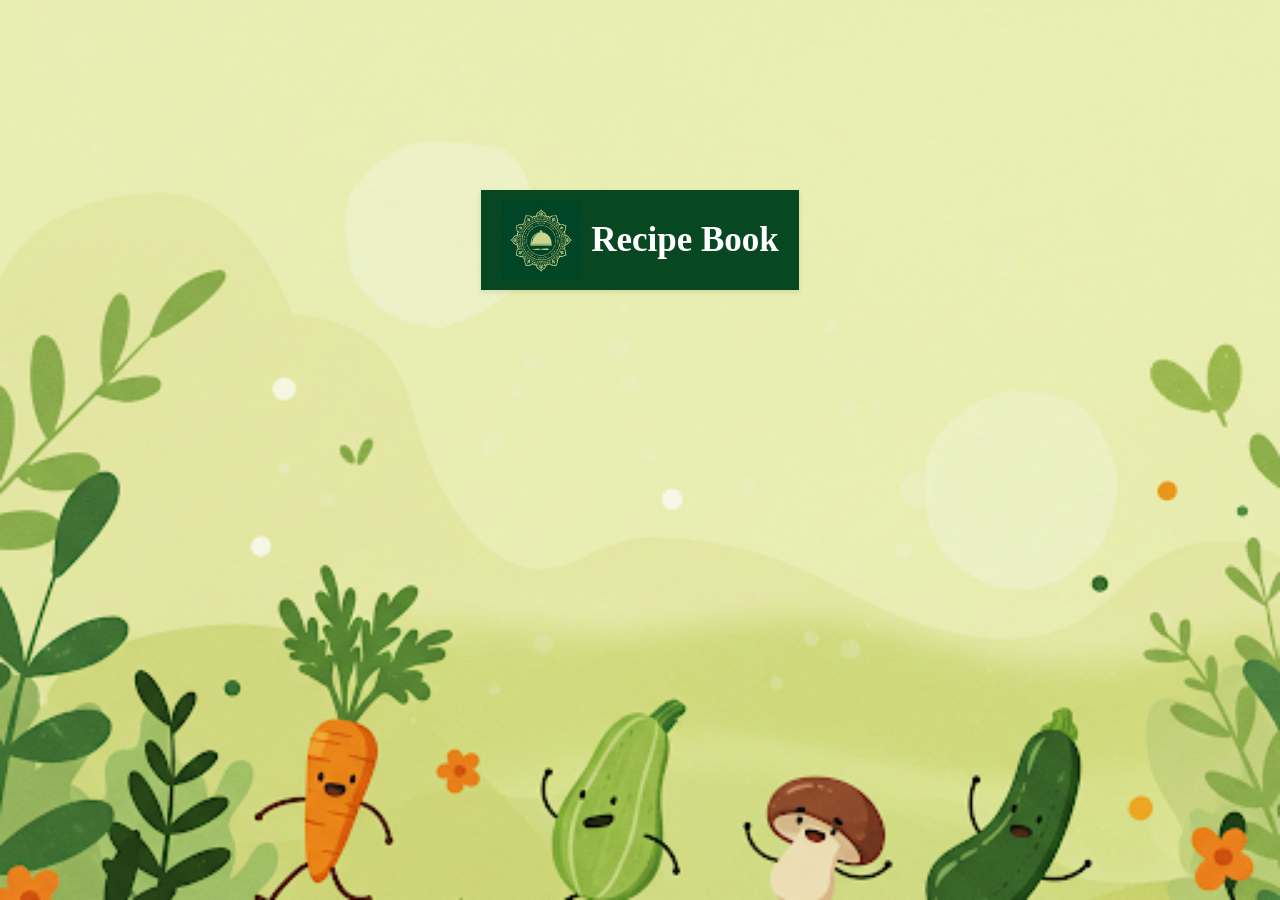
==== index.html @ 86384528 "Fix file paths in index.html after moving from pages directory to root" ====
<!DOCTYPE html>
<html lang="en">
  <head>
    <meta charset="UTF-8" />
    <meta http-equiv="X-UA-Compatible" content="IE=edge" />
    <meta name="viewport" content="width=device-width, initial-scale=1.0" />
    <title>Recipe Book App</title>
    <link rel="stylesheet" href="css/style-desktop.css" />
    <link rel="stylesheet" href="css/style-mobile.css" />
  </head>

  <body>
    <header>
      <div class="center-content">
        <img src="images/log1.png" alt="Logo" id="logo">
        <h1>Recipe Book</h1>
      </div>

    </header>
    <div class="container">
      <ul id="recipe-list" class="recipe-list">
      </ul>
    </div>
    <script src="js/config.js"></script>
    <script src="js/script.js"></script>
    
  </body>
</html>
---- css/style-desktop.css ----
/* General Reset */
body {
  margin: 0;
  padding: 0;
  font-family: Arial, sans-serif;
  background-image: url('../images/low-poly-grid-haikei.svg'); /* Light background for contrast */
}

/* Header Styling */
header {
  background: #074823; /* Green theme color */
  color: #fff;
  padding: 10px 20px;
  display: flex;
  align-items: center;
  justify-content: space-between;
  box-shadow: 0 2px 5px rgba(0, 0, 0, 0.1); /* Subtle shadow */
}

.center-content {
  display: flex;
  align-items: center;
  justify-content: center;
  flex-grow: 1;
}

#logo {
  width: 80px;
  height: auto;
  margin-right: 10px;
}

h1 {
  margin: 0;
  font-size: 35px;
  font-family: 'Georgia', serif; /* Elegant font for recipe website */
  color: #fff;
}

.login-button {
  background-color: #32CD32; /* Bright green for buttons */
  color: white;
  padding: 8px 16px;
  text-decoration: none;
  border-radius: 5px;
  transition: background 0.3s ease;
  font-weight: bold;
}

.login-button:hover {
  background-color: #228B22; /* Darker green on hover */
}

/* Container Styling */
.container {
  margin: 0 auto;
  max-width: 1200px;
  padding: 20px;
}

/* Recipe List Styling */
.recipe-list {
  list-style: none;
  margin: 0;
  padding: 0;
}

.recipe-item {
  display: flex;
  align-items: center;
  justify-content: space-between;
  margin-bottom: 20px;
  box-shadow: 0 2px 5px rgba(0, 0, 0, 0.1); /* Softer shadow */
  border-radius: 10px; /* Rounded corners */
  overflow: hidden;
  background: #fff; /* White background for recipe items */
  transition: transform 0.3s ease, box-shadow 0.3s ease;
}

.recipe-item:hover {
  transform: translateY(-5px); /* Lift effect on hover */
  box-shadow: 0 5px 15px rgba(0, 0, 0, 0.2); /* Stronger shadow on hover */
}

.recipe-item img {
  width: 150px;
  height: 150px;
  object-fit: cover;
  border-radius: 10px 0 0 10px; /* Rounded corners for image */
}

.recipe-item h2 {
  margin: 0;
  font-size: 20px;
  padding: 10px;
  min-width: 200px;
  color: #2E8B57; /* Green theme color */
}

.recipe-item p {
  margin: 0;
  padding: 10px;
  color: #555; /* Darker text for better readability */
}

.recipe-item a {
  background: #32CD32; /* Bright green for buttons */
  color: #fff;
  min-width: 150px;
  padding: 10px;
  text-decoration: none;
  text-transform: uppercase;
  font-size: 14px;
  transition: background 0.3s ease;
  border-radius: 0 10px 10px 0; /* Rounded corners for button */
}

.recipe-item a:hover {
  background: #228B22; /* Darker green on hover */
}

/* Responsive Design */
@media screen and (max-width: 768px) {
  .container {
    max-width: 90%;
  }

  .recipe-item {
    flex-direction: column;
    text-align: center;
  }

  .recipe-item img {
    width: 100%;
    height: auto;
    border-radius: 10px 10px 0 0; /* Rounded corners for top image */
  }

  .recipe-item h2 {
    font-size: 20px;
    padding: 10px 0;
    margin-bottom: 10px;
  }

  .recipe-item p {
    font-size: 14px;
    margin-bottom: 10px;
  }

  .recipe-item a {
    width: 100%;
    border-radius: 0 0 10px 10px; /* Rounded corners for bottom button */
  }
}
 
html, body {
height: 100%;
}
a, button {

cursor: pointer;
}
@keyframes pan {
    100% { background-position: 100% 100% }
    }
    body {
    display: grid;
    place-items: center;
    margin: 0;
    padding: 100%;
    background-image: url("../images/img.png"); background-repeat: no-repeat; background-size: cover;
    animation:
    pan 10s infinite alternate linear;
    background-image: url("../images/img.png"); background-repeat: no-repeat; background-size: cover;
    animation:
    pan 10s infinite alternate linear;
    }
    @media (width >= 500px) {
    body {
    padding: 0;
    }
    }
    .login-card {
        width: 100%;
        padding: 70px 30px 44px; border-radius: 24px;
        background: #000000 ;
        text-align: center;
        }
        @media (width >= 500px) {
        .login-card {
        margin: 0;
        width: 400px;
        }
        }
        .login-card > h2 {
            margin: 0 0 12px; font-size: 36px; font-weight: 600;
            color: #4dbf00;
            }
            .login-card > h3 {
            margin: 0 0 30px; font-weight: 500; font-size: 16px;
            color: #4dbf00;
            }
            .login-form {
            width: 100%;
            margin: 0;
            display: grid;
            gap: 16px;
            }
.login-form > a { color: #4dbf00; }
.login-form > input, 
.login-form > button {width: 100%;
height: 56px;
padding: 0 16px; border-radius: 8px;
}
.login-form > input { border: 2px solid #000000;
}
.login-form > button {
width: 100%;
height: 56px;
border: 0;
background:#4dbf00 ;
color: #000000; font-weight: 600;
}
.submit{
width: 100%;
height: 56px;
border: 0;
background:#4dbf00 ;
color: black; 
font-weight: 600;
margin-top: 5px;
border-radius: 5px;
}
h4{
    color: #000000;
}
---- css/style-mobile.css ----
@media only screen and (max-width: 768px) {
    /* Fix Recipe Book Header */
    .recipe-header {
        position: relative; /* Instead of absolute */
        text-align: center; /* Center align */
        margin-top: 10px; /* Add spacing to prevent overlap */
        z-index: 10;
    }
    
    .recipe-header h1 {
        font-size: 22px;
        padding: 10px;
        background: #074823;
        color: white;
        display: inline-block;
        border-radius: 5px;
    }
    
    /* Fix Recipe Cards Layout */
    .recipe-list {
        display: flex;
        flex-direction: column;
        align-items: center; /* Center cards */
        padding-top: 10px;
    }
    
    .recipe-item {
        width: 90%; /* Ensure it doesn't shrink too much */
        max-width: 350px;
        margin-bottom: 15px;
    }
    
    /* General Styles */
    body {
      margin: 0;
      padding: 0;
      font-family: Arial, sans-serif;
      background-image: url('../images/low-poly-grid-haikei.svg'); /* Same background as desktop */
      background-size: cover;
      background-repeat: no-repeat;
    }
  
    /* Header */
    header {
      display: flex;
      align-items: center;
      justify-content: space-between;
      background: #074823; /* Matching desktop theme */
      padding: 10px;
      box-shadow: 0 2px 4px rgba(0, 0, 0, 0.1);
    }
  
    .center-content {
      display: flex;
      align-items: center;
      justify-content: center;
    }
  
    #logo {
      width: 60px; /* Slightly smaller but still visible */
      margin-right: 8px;
    }
  
    h1 {
      font-size: 25px; /* More readable on mobile */
      margin: 0;
      color: #fff;
    }
  
    .login-button {
      font-size: 14px;
      background: #32CD32;
      color: white;
      padding: 8px 14px;
      border-radius: 5px;
      text-decoration: none;
      font-weight: bold;
      transition: background 0.3s ease;
    }
  
    .login-button:hover {
      background: #228B22;
    }
  
    /* Container */
    .container {
      padding: 15px;
      max-width: 90%;
      margin: auto;
    }
  
    /* Recipe List */
    .recipe-list {
      list-style: none;
      padding: 0;
      display: grid;
      grid-template-columns: 1fr;
      gap: 16px;
    }
  
    .recipe-item {
      background: #fff;
      border-radius: 10px;
      box-shadow: 0 2px 5px rgba(0, 0, 0, 0.1);
      overflow: hidden;
      text-align: center;
      padding: 10px;
      transition: transform 0.3s ease, box-shadow 0.3s ease;
    }
  
    .recipe-item:hover {
      transform: translateY(-5px);
      box-shadow: 0 5px 15px rgba(0, 0, 0, 0.2);
    }
  
    .recipe-item img {
      width: 100%;
      height: auto;
      border-radius: 10px 10px 0 0;
    }
  
    .recipe-item h2 {
      font-size: 20px;
      padding: 10px 0;
      color: #2E8B57;
    }
  
    .recipe-item p {
      font-size: 14px;
      color: #555;
      padding: 5px 10px;
    }
  
    .recipe-item a {
      display: inline-block;
      background: #32CD32;
      color: white;
      text-decoration: none;
      padding: 10px 12px;
      border-radius: 5px;
      font-size: 14px;
      transition: background 0.3s ease;
    }
  
    .recipe-item a:hover {
      background: #228B22;
    }
  
    /* Login Form */
    .login-card {
      width: 90%;
      max-width: 400px;
      background: #000;
      color: white;
      padding: 40px 20px;
      border-radius: 10px;
      text-align: center;
      margin: 20px auto;
    }
  
    .login-card h2 {
      font-size: 28px;
      color: #4dbf00;
      margin-bottom: 15px;
    }
  
    .login-card h3 {
      font-size: 16px;
      color: #4dbf00;
      margin-bottom: 20px;
    }
  
    .login-form {
      display: grid;
      gap: 16px;
    }
  
    .login-form input,
    .login-form button {
      width: 100%;
      height: 50px;
      padding: 0 12px;
      border-radius: 8px;
    }
  
    .login-form input {
      border: 2px solid #4dbf00;
    }
  
    .login-form button {
      background: #4dbf00;
      color: black;
      font-weight: 600;
      border: none;
      cursor: pointer;
    }
  
    .login-form button:hover {
      background: #228B22;
    }
  
    .submit {
      width: 100%;
      height: 50px;
      background: #4dbf00;
      color: black;
      font-weight: 600;
      border-radius: 5px;
      margin-top: 5px;
      border: none;
    }
  
    h4 {
      color: black;
    }
  }
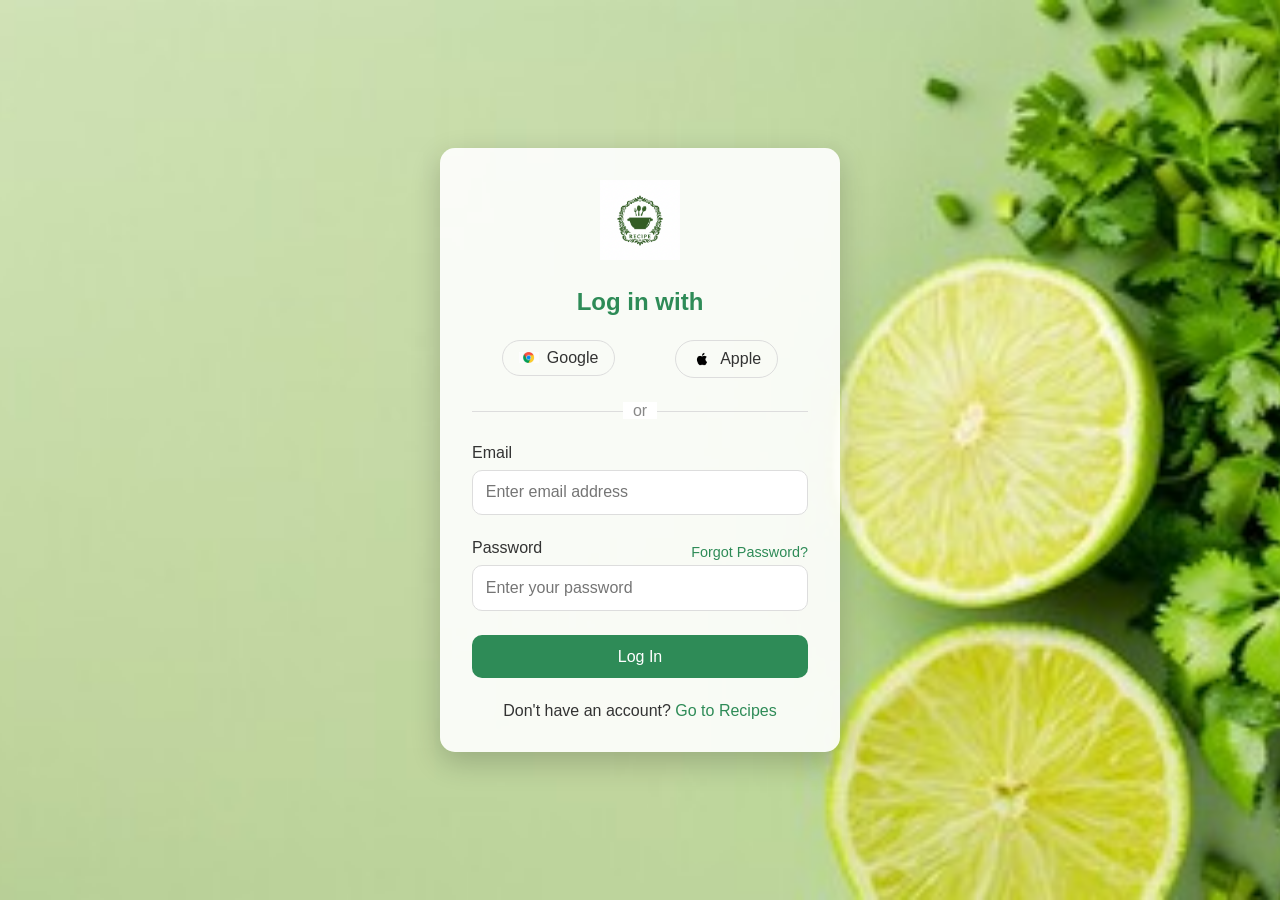
==== commit 60113c33: "Reorganize files: loginpage.html renamed to index.html (main entry), index.html renamed to recipes.h" ====
--- a/index.html
+++ b/index.html
@@ -1,28 +1,54 @@
 <!DOCTYPE html>
-<html lang="en">
-  <head>
-    <meta charset="UTF-8" />
-    <meta http-equiv="X-UA-Compatible" content="IE=edge" />
-    <meta name="viewport" content="width=device-width, initial-scale=1.0" />
-    <title>Recipe Book App</title>
-    <link rel="stylesheet" href="css/style-desktop.css" />
-    <link rel="stylesheet" href="css/style-mobile.css" />
-  </head>
+<html>
+<head>
+  <meta charset="UTF-8" />
+  <meta name="viewport" content="width=device-width, initial-scale=1.0" />
+  <title>Login Page</title>
+  <link rel="stylesheet" href="css/styles.css" />
+</head>
+<body style="background-image: url('images/back.jpg')">
+  <div class="login_form">
+    <form id="loginForm">
+      <img src="images/log.png" alt="Logo" class="logo" id="logo">
+      <h3>Log in with</h3>
 
-  <body>
-    <header>
-      <div class="center-content">
-        <img src="images/log1.png" alt="Logo" id="logo">
-        <h1>Recipe Book</h1>
+      <div class="login_option">
+        <div class="option">
+          <a href="#">
+            <img src="images/google.jpeg" alt="Google" />
+            <span>Google</span>
+          </a>
+        </div>
+        <div class="option">
+          <a href="#">
+            <img src="images/apple-icon-4.png" alt="Apple" />
+            <span>Apple</span>
+          </a>
+        </div>
       </div>
 
-    </header>
-    <div class="container">
-      <ul id="recipe-list" class="recipe-list">
-      </ul>
-    </div>
-    <script src="js/config.js"></script>
-    <script src="js/script.js"></script>
-    
-  </body>
-</html>+      <p class="separator"><span>or</span></p>
+
+      <div class="input_box">
+        <label for="email">Email</label>
+        <input type="email" id="email" placeholder="Enter email address" required />
+      </div>
+
+      <div class="input_box">
+        <div class="password_title">
+          <label for="password">Password</label>
+          <a href="#">Forgot Password?</a>
+        </div>
+        <input type="password" id="password" placeholder="Enter your password" required />
+      </div>
+
+      <button type="submit">Log In</button>
+
+      <p class="sign_up">Don't have an account? <a href="recipes.html">Go to Recipes</a></p>
+    </form>
+  </div>
+
+  <script src="js/config.js"></script>
+  <script src="js/script.js"></script>
+</body>
+</html>
--- a/css/styles.css
+++ b/css/styles.css
@@ -0,0 +1,196 @@
+/* General Reset */
+* {
+    margin: 0;
+    padding: 0;
+    box-sizing: border-box;
+  }
+  
+  /* Body Styling */
+  body {
+    background-image: url('back.jpg'); /* Add a food-related background */
+    background-size: cover;
+    background-position: center;
+    font-family: 'Arial', sans-serif;
+    display: flex;
+    justify-content: center;
+    align-items: center;
+    height: 100vh;
+    overflow: hidden;
+  }
+  
+  /* Login Form Container */
+  .login_form {
+    background: rgba(255, 255, 255, 0.9); /* Semi-transparent white background */
+    padding: 2rem;
+    border-radius: 15px;
+    box-shadow: 0 10px 30px rgba(0, 0, 0, 0.2);
+    width: 100%;
+    max-width: 400px;
+    text-align: center;
+    animation: fadeIn 1s ease-in-out;
+  }
+  
+  /* Logo Styling */
+  .logo {
+    width: 80px;
+    margin-bottom: 1.5rem;
+    animation: bounce 2s infinite;
+  }
+  
+  /* Heading Styling */
+  h3 {
+    margin-bottom: 1.5rem;
+    color: #2E8B57; /* Green theme color */
+    font-size: 1.5rem;
+  }
+  
+  /* Login Options Styling */
+  .login_option {
+    display: flex;
+    justify-content: space-around;
+    margin-bottom: 1.5rem;
+  }
+  
+  .option a {
+    display: flex;
+    align-items: center;
+    text-decoration: none;
+    color: #333;
+    padding: 0.5rem 1rem;
+    border: 1px solid #ddd;
+    border-radius: 25px;
+    transition: all 0.3s ease;
+  }
+  
+  .option a:hover {
+    background: #f0f0f0;
+    transform: translateY(-5px);
+    box-shadow: 0 5px 15px rgba(0, 0, 0, 0.1);
+  }
+  
+  .option img {
+    width: 20px;
+    margin-right: 0.5rem;
+  }
+  
+  /* Separator Styling */
+  .separator {
+    margin: 1.5rem 0;
+    color: #888;
+    position: relative;
+  }
+  
+  .separator span {
+    background: #fff;
+    padding: 0 10px;
+    position: relative;
+    z-index: 1;
+  }
+  
+  .separator::before {
+    content: '';
+    position: absolute;
+    top: 50%;
+    left: 0;
+    width: 100%;
+    height: 1px;
+    background: #ddd;
+    z-index: 0;
+  }
+  
+  /* Input Box Styling */
+  .input_box {
+    margin-bottom: 1.5rem;
+    text-align: left;
+  }
+  
+  .input_box label {
+    display: block;
+    margin-bottom: 0.5rem;
+    color: #333;
+  }
+  
+  .input_box input {
+    width: 100%;
+    padding: 0.8rem;
+    border: 1px solid #ddd;
+    border-radius: 10px;
+    font-size: 1rem;
+    transition: border-color 0.3s ease;
+  }
+  
+  .input_box input:focus {
+    border-color: #2E8B57; /* Green theme color */
+    outline: none;
+  }
+  
+  .password_title {
+    display: flex;
+    justify-content: space-between;
+    align-items: center;
+  }
+  
+  .password_title a {
+    color: #2E8B57; /* Green theme color */
+    text-decoration: none;
+    font-size: 0.9rem;
+  }
+  
+  .password_title a:hover {
+    text-decoration: underline;
+  }
+  
+  /* Button Styling */
+  button {
+    width: 100%;
+    padding: 0.8rem;
+    background: #2E8B57; /* Green theme color */
+    color: #fff;
+    border: none;
+    border-radius: 10px;
+    font-size: 1rem;
+    cursor: pointer;
+    transition: all 0.3s ease;
+  }
+  
+  button:hover {
+    background: #228B22; /* Darker green for hover */
+    transform: translateY(-3px);
+    box-shadow: 0 5px 15px rgba(46, 139, 87, 0.3); /* Green shadow */
+  }
+  
+  /* Sign Up Link Styling */
+  .sign_up {
+    margin-top: 1.5rem;
+    color: #333;
+  }
+  
+  .sign_up a {
+    color: #2E8B57; /* Green theme color */
+    text-decoration: none;
+  }
+  
+  .sign_up a:hover {
+    text-decoration: underline;
+  }
+  
+  /* Animations */
+  @keyframes fadeIn {
+    from {
+      opacity: 0;
+      transform: translateY(-20px);
+    }
+    to {
+      opacity: 1;
+      transform: translateY(0);
+    }
+  }
+  
+  @keyframes bounce {
+    0%, 100% {
+      transform: translateY(0);
+    }
+    50% {
+      transform: translateY(-10px);
+    }
+  }
